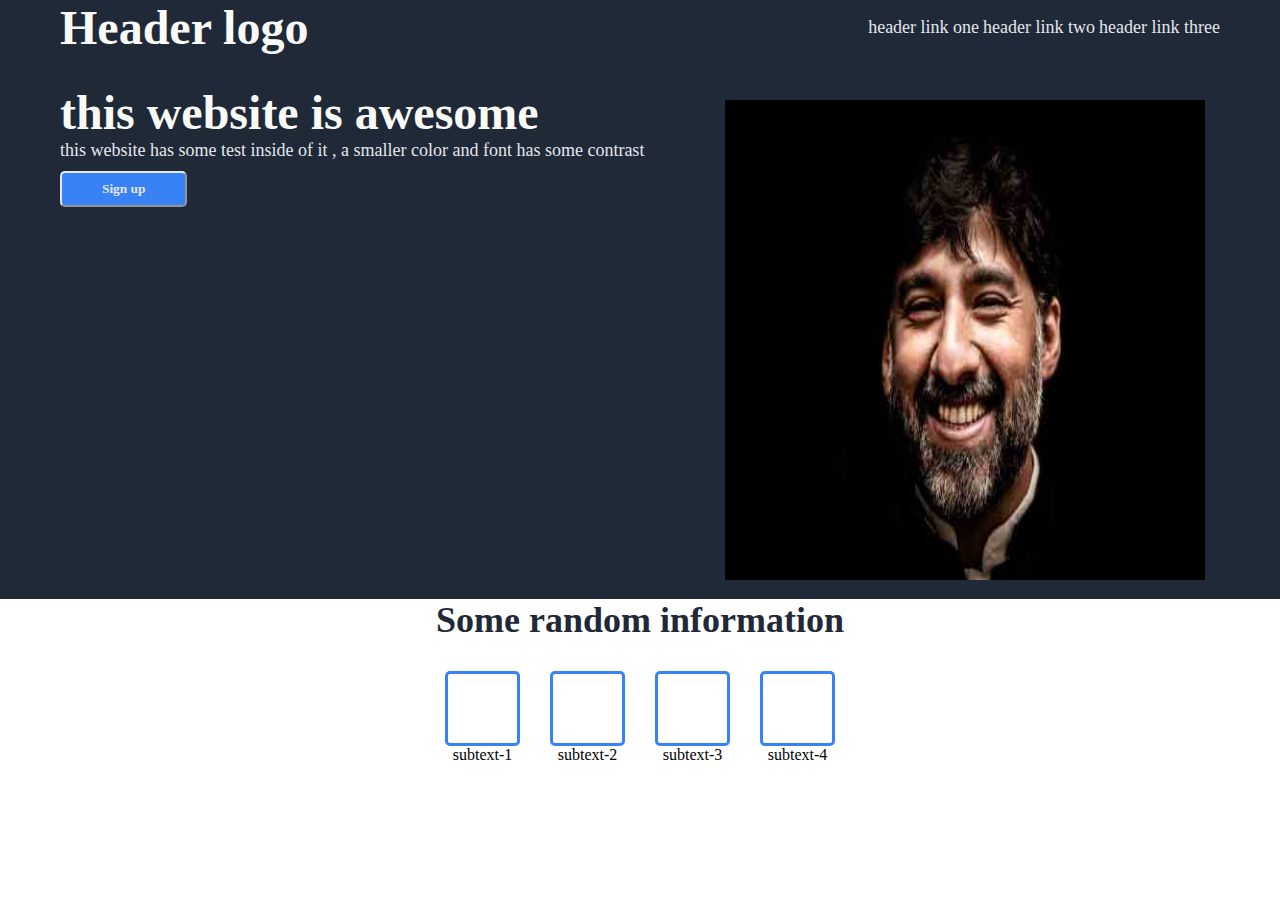
==== index.html @ 75574710 "modify index name and add pictures section" ====
<!DOCTYPE html>
<html lang="en">
<head>
    <meta charset="UTF-8">
    <meta name="viewport" content="width=device-width, initial-scale=1.0">
    <title>landing page </title>
    <link rel="stylesheet" href="style.css">
</head>
<body>
    <header>
        <div class="header-logo">
            <h1>Header logo</h1>
        </div>
        <div class="header-likns">
            <a href="">header link one</a>
            <a href="">header link two</a>
            <a href="">header link three</a>
        </div>
    </header>

    <div class="hero-section">
        <div class="hero-text">
            <h1>this website is awesome</h1>
            <p>this website has some test inside of it , a smaller color and font has some contrast</p>
            <button class="call-to-action-button">Sign up</button>
        </div>
        <div class="hero-image">
            <img src="team2.jpg" alt="image for a man " width="480px" height="480px">
        </div>
    </div>

    <!-- information section -->
    <h1 class="information-header"> Some random information </h1>

    <div class="info-pics">
        <div class="info-pic">
            <div class="pic-rectangle">
                
            </div>
            <p class="subtext">
                subtext-1
            </p>
        </div>

        <div class="info-pic">
            <div class="pic-rectangle">
                
            </div>
            <p class="subtext">
                subtext-2
            </p>
        </div>

        <div class="info-pic">
            <div class="pic-rectangle">
                
            </div>
            <p class="subtext">
                subtext-3
            </p>
        </div>

        <div class="info-pic">
            <div class="pic-rectangle">
                
            </div>
            <p class="subtext">
                subtext-4
            </p>
        </div>

        </div>
</body>
</html>
---- style.css ----
*{
    box-sizing: border-box;
    font-family: Roboto;
    padding: 0;
    margin: 0;
}



header{
    display: flex;
    align-items: center;
    justify-content: space-between;
    background-color: #1F2937;
    color: #f9faf8 ;
    padding: 0 60px ;
}

header a{
    font-size: 18px;
    color: #E5E7EB;
    text-decoration: none;
}

.header-logo{
    font-size: 24px;
}

.hero-section{
    display: flex;
    justify-content: space-between;

    background-color: #1F2937;
    ;
    color: #f9faf8 ;
    padding: 0 60px ;
    padding-top: 30px;
}

.hero-text h1{
font-size: 48px;
font-weight: 900;
}

.hero-text p{
    font-size: 18px;
    color: #E5E7EB;
    margin-bottom: 10px;
}

.hero-image{
padding: 15px;
}

.call-to-action-button{
    background-color: #3882f6;
    color: #E5E7EB;
    padding: 8px 40px;
    border-radius: 5px;
    border-color: #E5E7EB;
    font-weight: 600;
}

.information-header{
    font-size: 36px;
    color: #1f2937;
    font-weight: 900;
    text-align: center;
}

.info-pics{
    display: flex;
    padding: 15px 60px;
    align-items: center;
    justify-content: center;
}

.info-pic{
    margin: 15px;
}

.pic-rectangle{
    width: 75px;
    height: 75px;
    border: 3px solid #3882f6;
    border-radius: 5px;
}

.subtext{
    text-align: center;
}
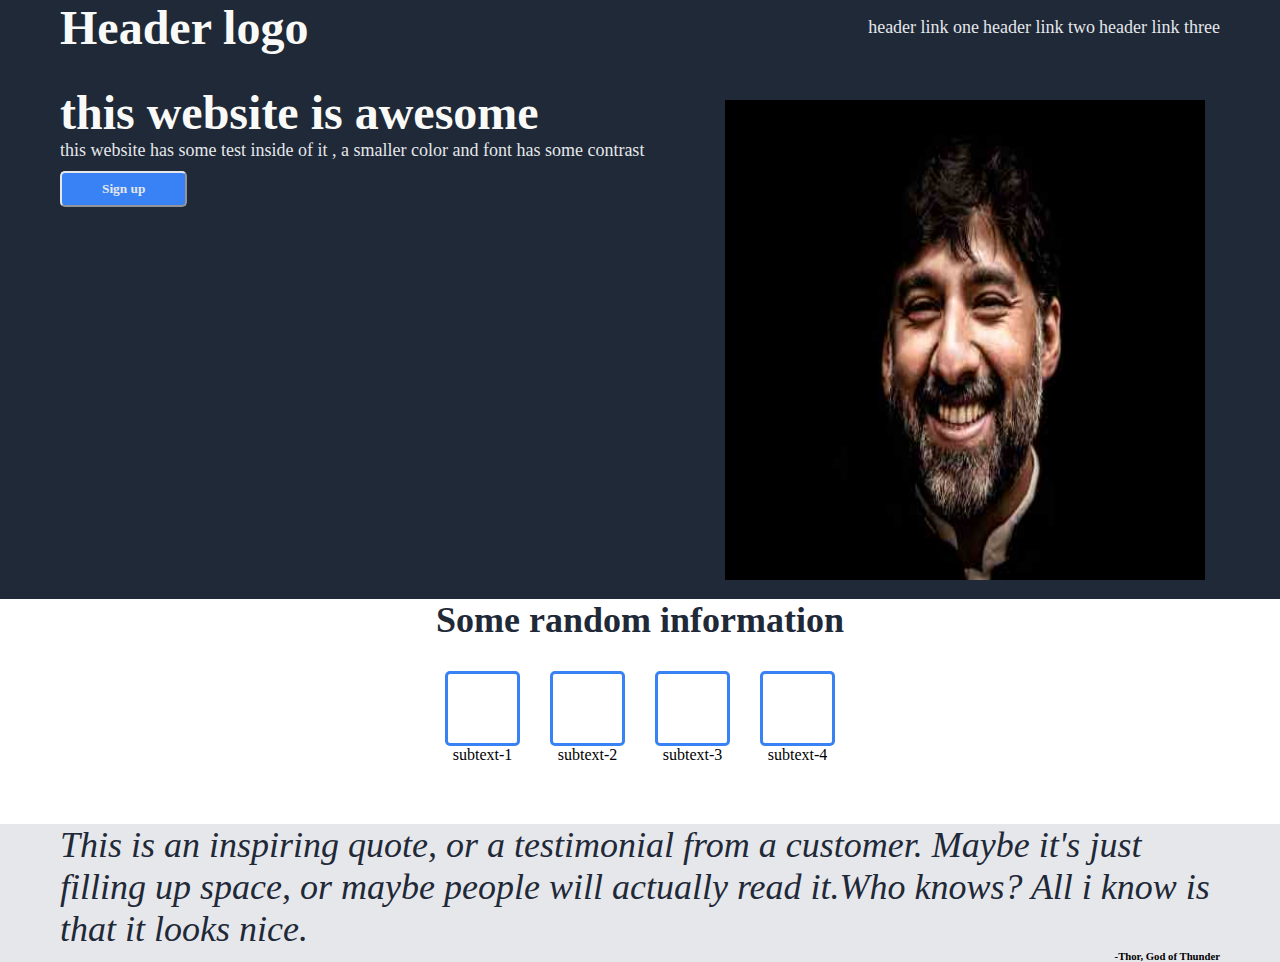
==== commit 7dd4e73d: "add quote section and style it" ====
--- a/index.html
+++ b/index.html
@@ -68,7 +68,13 @@
                 subtext-4
             </p>
         </div>
+        </div>
 
+        <div class="quatation-section">
+            <p class="quate">
+                This is an inspiring quote, or a testimonial from a customer. Maybe it's just filling up space, or maybe people will actually read it.Who knows? All i know is that it looks nice.
+            </p>
+            <h6 >-Thor, God of Thunder</h6>
         </div>
 </body>
 </html>--- a/style.css
+++ b/style.css
@@ -73,6 +73,7 @@
     padding: 15px 60px;
     align-items: center;
     justify-content: center;
+    margin-bottom: 30px;
 }
 
 .info-pic{
@@ -88,4 +89,22 @@
 
 .subtext{
     text-align: center;
+}
+
+.quatation-section{
+    background-color: #e5e7eb;
+    padding: 0 60px;
+    display: flex;
+    flex-direction: column;
+}
+
+.quatation-section h6{
+    text-align: right;
+}
+
+.quate{
+font-size: 36px;
+font-weight: 300;
+font-style: italic;
+color: #1f2937;
 }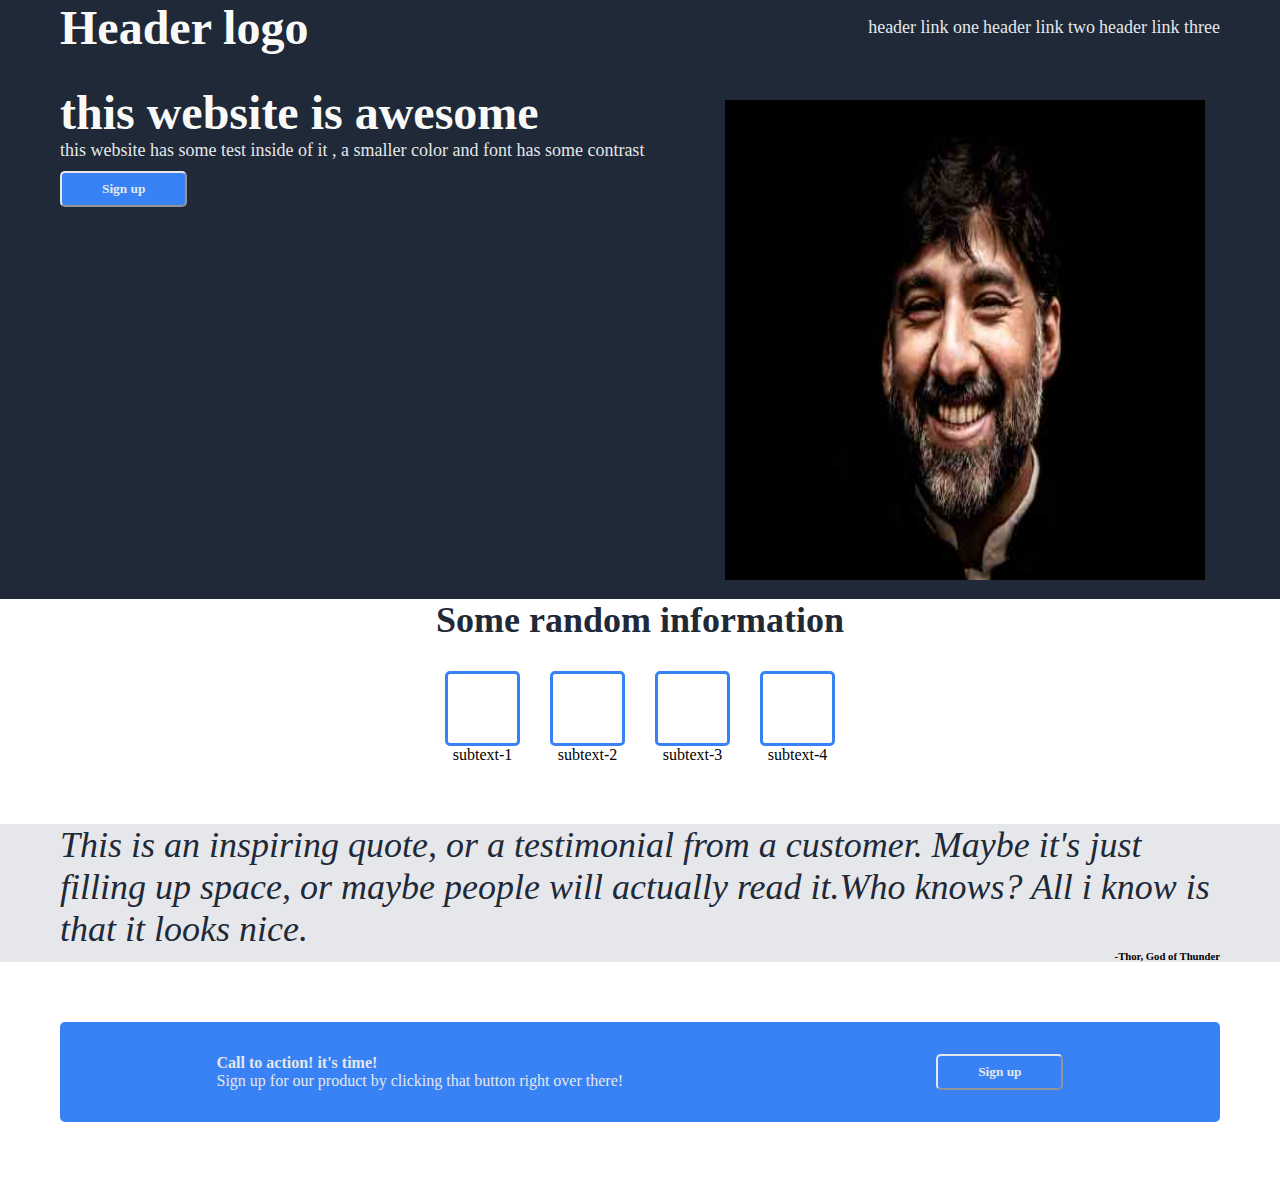
==== commit 3702818c: "add footer and style it" ====
--- a/index.html
+++ b/index.html
@@ -76,5 +76,22 @@
             </p>
             <h6 >-Thor, God of Thunder</h6>
         </div>
+
+        <footer>
+            
+            <div class="footer-left">
+                <h4>
+                    Call to action! it's time!
+                </h4>
+                <p>
+                    Sign up for our product by clicking that button right over there!
+                </p>
+
+            </div>
+            <div class="footer-right">
+            <button class="call-to-action-button">Sign up</button>
+            </div>
+            
+        </footer>
 </body>
 </html>--- a/style.css
+++ b/style.css
@@ -107,4 +107,19 @@
 font-weight: 300;
 font-style: italic;
 color: #1f2937;
+}
+
+
+footer{
+    display: flex;
+    margin: 60px 60px ;
+    justify-content: space-around;
+    align-items: center;
+    background-color: #3882f6;
+    border-radius: 5px;
+    height: 100px;
+}
+
+.footer-left{
+    color: #E5E7EB;
 }